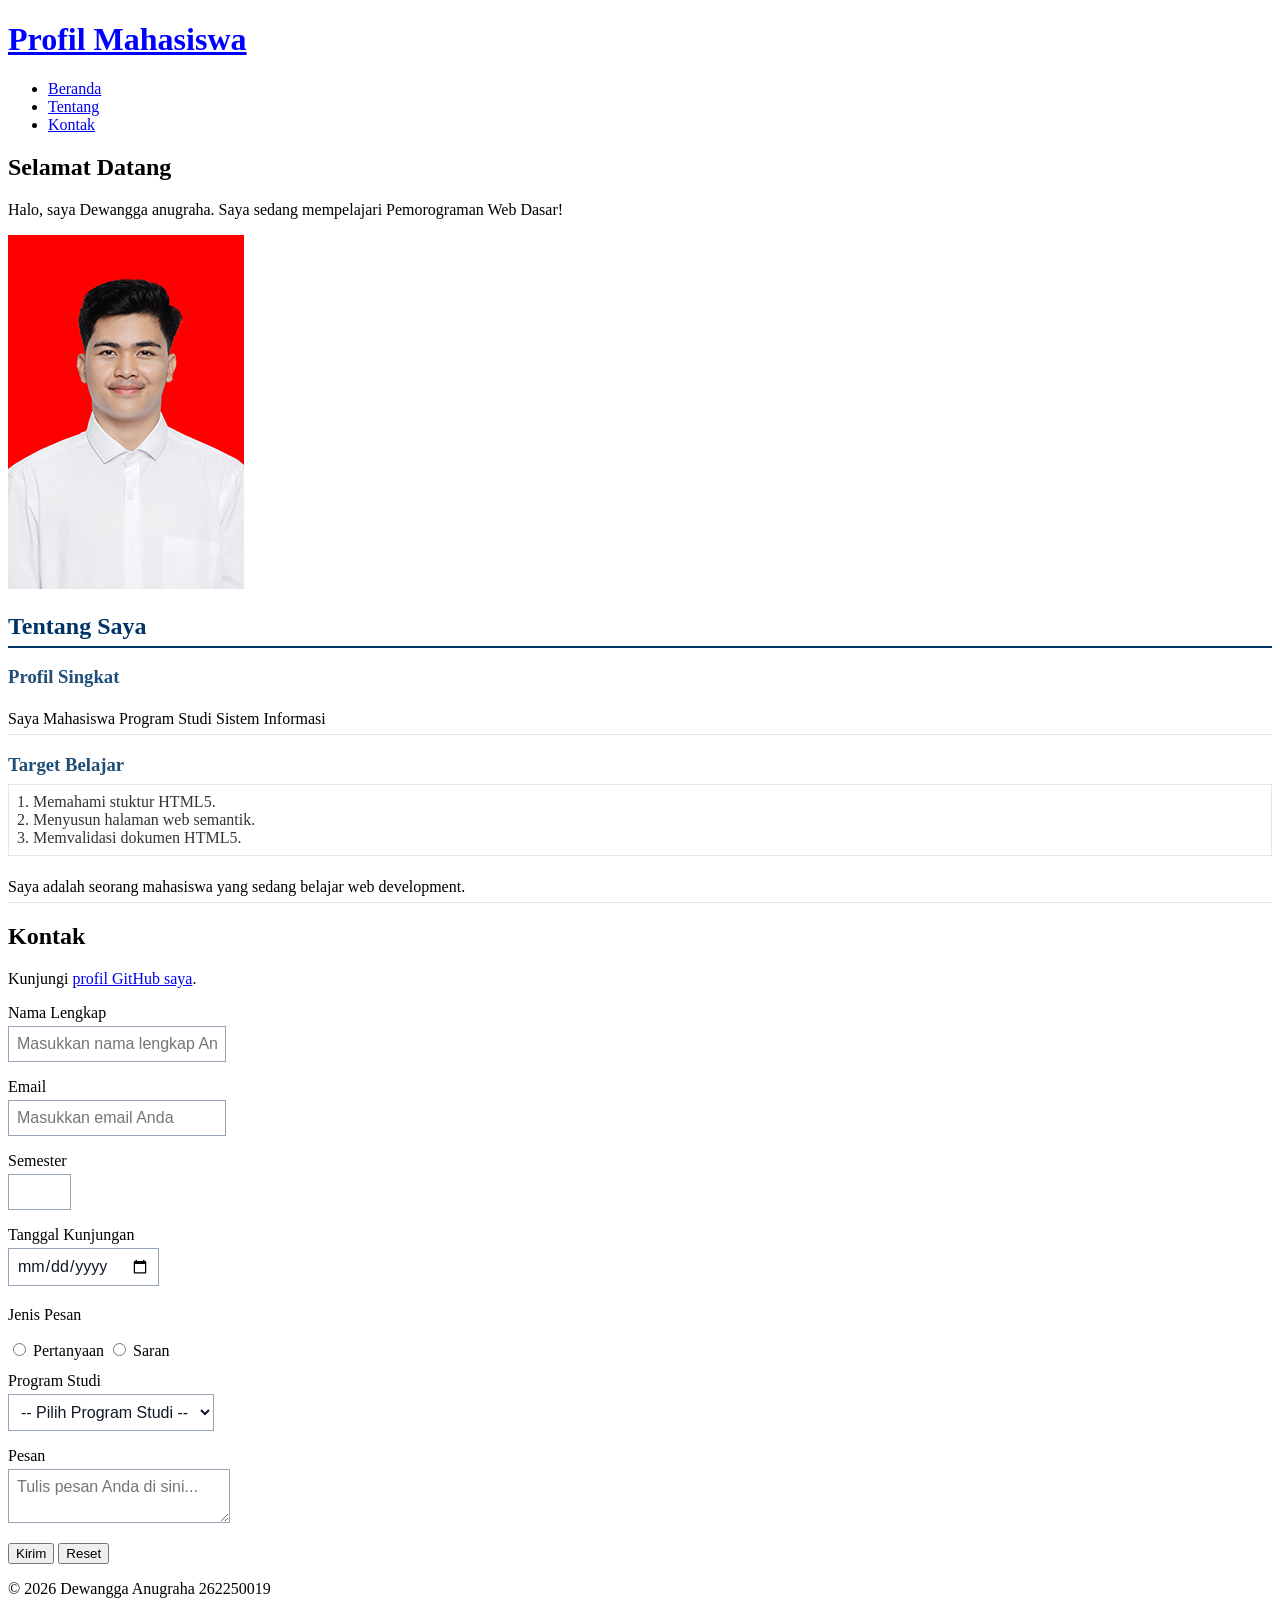
==== pertemuan-04/index.html @ 7c82d598 "memperbarui konten index di pertemuan-04" ====
<!DOCTYPE html>
<html lang="id">
  <head>
    <meta charset="UTF-8" />
    <meta name="viewport" content="width=device-width, initial-scale=1.0" />
    <title>Profil Mahasiswa</title>
    <link rel="stylesheet" href="style.css" />

</head>                   
<body>
  <header>
    <h1 style="color: blue; text-decoration: underline;">Profil Mahasiswa</h1>
    <nav>
      <ul>
        <li><a href="#Home">Beranda</a></li>
        <li><a href="#About">Tentang</a></li>
        <li><a href="#Contact">Kontak</a></li>
      </ul>
    </nav>
  </header>

    <main>
        <section id="home">
          <h2>Selamat Datang</h2>
          <p>Halo, saya Dewangga anugraha. Saya sedang mempelajari Pemorograman Web Dasar!</p>
          <img src="foto profil.jpeg" alt="foto profil Nama Mahasiswa">
        </section>

        <section id="about">
          <h2>Tentang Saya</h2>
          <article>
            <h3>Profil Singkat</h3>
            <p>Saya Mahasiswa Program Studi Sistem Informasi</p>

            <h3>Target Belajar</h3>
             <ol>
              <li>Memahami stuktur HTML5.</li>
              <LI>Menyusun halaman web semantik.</LI>
              <li>Memvalidasi dokumen HTML5.</li>
             </ol>
          </article>
          <p>Saya adalah seorang mahasiswa yang sedang belajar web development.</p>
        </section>

        <section id="kontak">
          <h2>Kontak</h2>
          <p>Kunjungi <a href="https://github.com/262250019">profil GitHub saya</a>.</p>
    </form>
    </fieldset>
          <form action="indeks.html" method="get">
            <div class="form-group">
              <label for="nama">Nama Lengkap</label><br>
              <input class="input-form"
                     type="text"
                     id="nama"
                     name="nama"
                     placeholder="Masukkan nama lengkap Anda"
                     minlength="3"
                     maxlength="50"
                     required>
            </div>

            <div class="form-group">
              <label for="email">Email</label><br>
              <input class="input-form"
                     type="email"
                     id="email"
                     name="email"
                     placeholder="Masukkan email Anda"
                      required>
            </div>

            <div class="form-group">
              <label for="semester">Semester</label><br>
              <input class="input-form"
                      type="number"
                      id="semester"
                      name="semester"
                      min="1"
                      max="14"
                      required>
            </div>

            <div class="form-group">
              <label for="tanggal">Tanggal Kunjungan</label><br>
              <input class="input-form"
                      type="date"
                      id="tanggal"
                      name="tanggal"
                      required>
            </div>

            <div class="form-group">
              <p>Jenis Pesan</p>
              <input type="radio" id="pertanyaan" name="jenis_pesan"
                      value="pertanyaan" required>
              <label for="pertanyaan">Pertanyaan</label>
              <input type="radio" id="saran" name="jenis_pesan"
                      value="saran" required>
              <label for="saran">Saran</label>
            </div>

            <div class="form-group">
               <label for="prodi">Program Studi</label><br>
               <select class="input-form" id="prodi" name="prodi" required>
                  <option value="">-- Pilih Program Studi --</option>
                  <option value="SI">Sistem Informasi</option>
                  <option value="TI">Teknik Informatika</option>
               </select>
            </div>

            <div class="form-group">
              <label for="pesan">Pesan</label><br>
              <textarea class="input-form"
                        id="pesan"
                        name="pesan"
                        maxlength="300"
                        placeholder="Tulis pesan Anda di sini..."
                        required></textarea>
            </div>

            <button type="submit">Kirim</button>
            <button type="reset">Reset</button>
          </form>
        </section>
    </main>

    <footer>
      <p>&copy; 2026 Dewangga Anugraha 262250019</p>
    </footer>
</body>
</html>
---- pertemuan-04/style.css ----
<style>
    #about {
      background-color: #ffffff;
      border: 1px solid #d0d7de;
      padding: 20px;
      margin: 20px 0;
      font-family: Arial, sans-serif;
    }

    #about h2 {
      color: #003366;
      border-bottom: 2px solid #003366;
      padding-bottom: 6px;
      margin-bottom: 16px;
    }

    #about h3 {
      color: #1f4e78;
      margin-bottom: 6px;
    }

    #about p {
      margin:6 px 0;
      padding: 6px 0;
      border-bottom: 1px solid #e6e6e6; 
    }

    #about ol {
      color: #333333;
      margin: 8px 0;
      padding: 8px 24px;
      border: 1px solid #e6e6e6;
    }

    #contact {
      background-color: #f8fafc;
      border: 1px solid #cbd5e1;
      padding: 20px;
      margin: 20px 0;
      font-family: Arial, sans-serif;
    }

    #contact h2 {
      color: #003366;
      border-bottom: 2px solid #003366;
      padding-bottom: 6px;
      margin-bottom: 16px;
    }

    .form-group {
      margin: 12px 0;
    }

    #contact label {
      color: #1f2937;
      font-weight: bold;
    }

    .input-form {
      background-color: #ffffff;
      color: #111827;
      font-family: Arial, sans-serif;
      font-size: 16px;
      padding: 8px;
      margin: 4px 0;
      border: 1px solid #94a3b8;
    }

    #contact button {
      background-color: #003366;
      color: #ffffff;
      font-weight: bold;
      padding: 8px 14px;
      margin: 8px 6px 0 0;
      border: 1px solid #003366;
    }
</style>
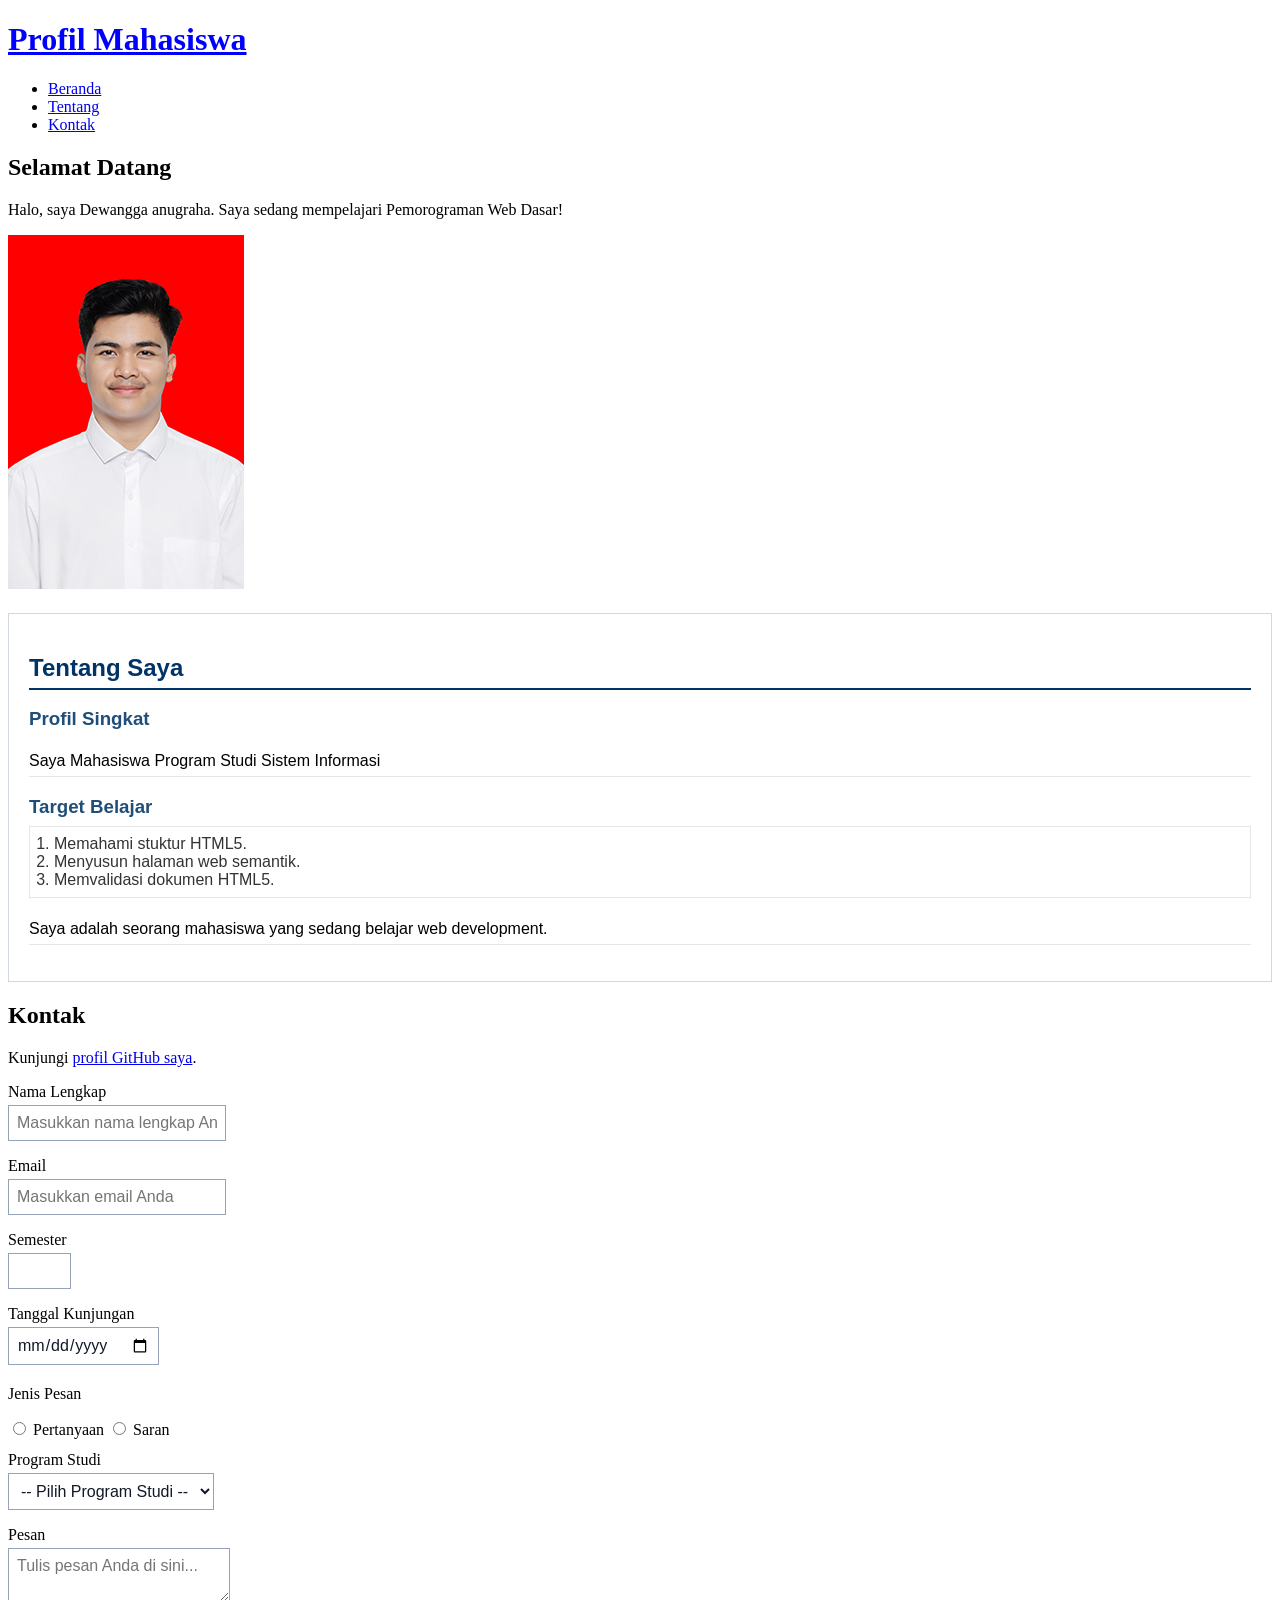
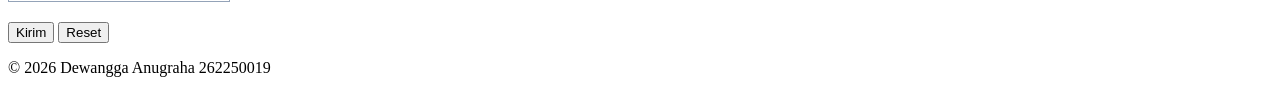
==== commit 8b9d905d: "memperbarui konten index di pertemuan-04" ====
--- a/pertemuan-04/index.html
+++ b/pertemuan-04/index.html
@@ -5,7 +5,6 @@
     <meta name="viewport" content="width=device-width, initial-scale=1.0" />
     <title>Profil Mahasiswa</title>
     <link rel="stylesheet" href="style.css" />
-
 </head>                   
 <body>
   <header>
--- a/pertemuan-04/style.css
+++ b/pertemuan-04/style.css
@@ -1,4 +1,4 @@
-  <style>
+
     #about {
       background-color: #ffffff;
       border: 1px solid #d0d7de;
@@ -74,4 +74,5 @@
       margin: 8px 6px 0 0;
       border: 1px solid #003366;
     }
-</style>+
+     
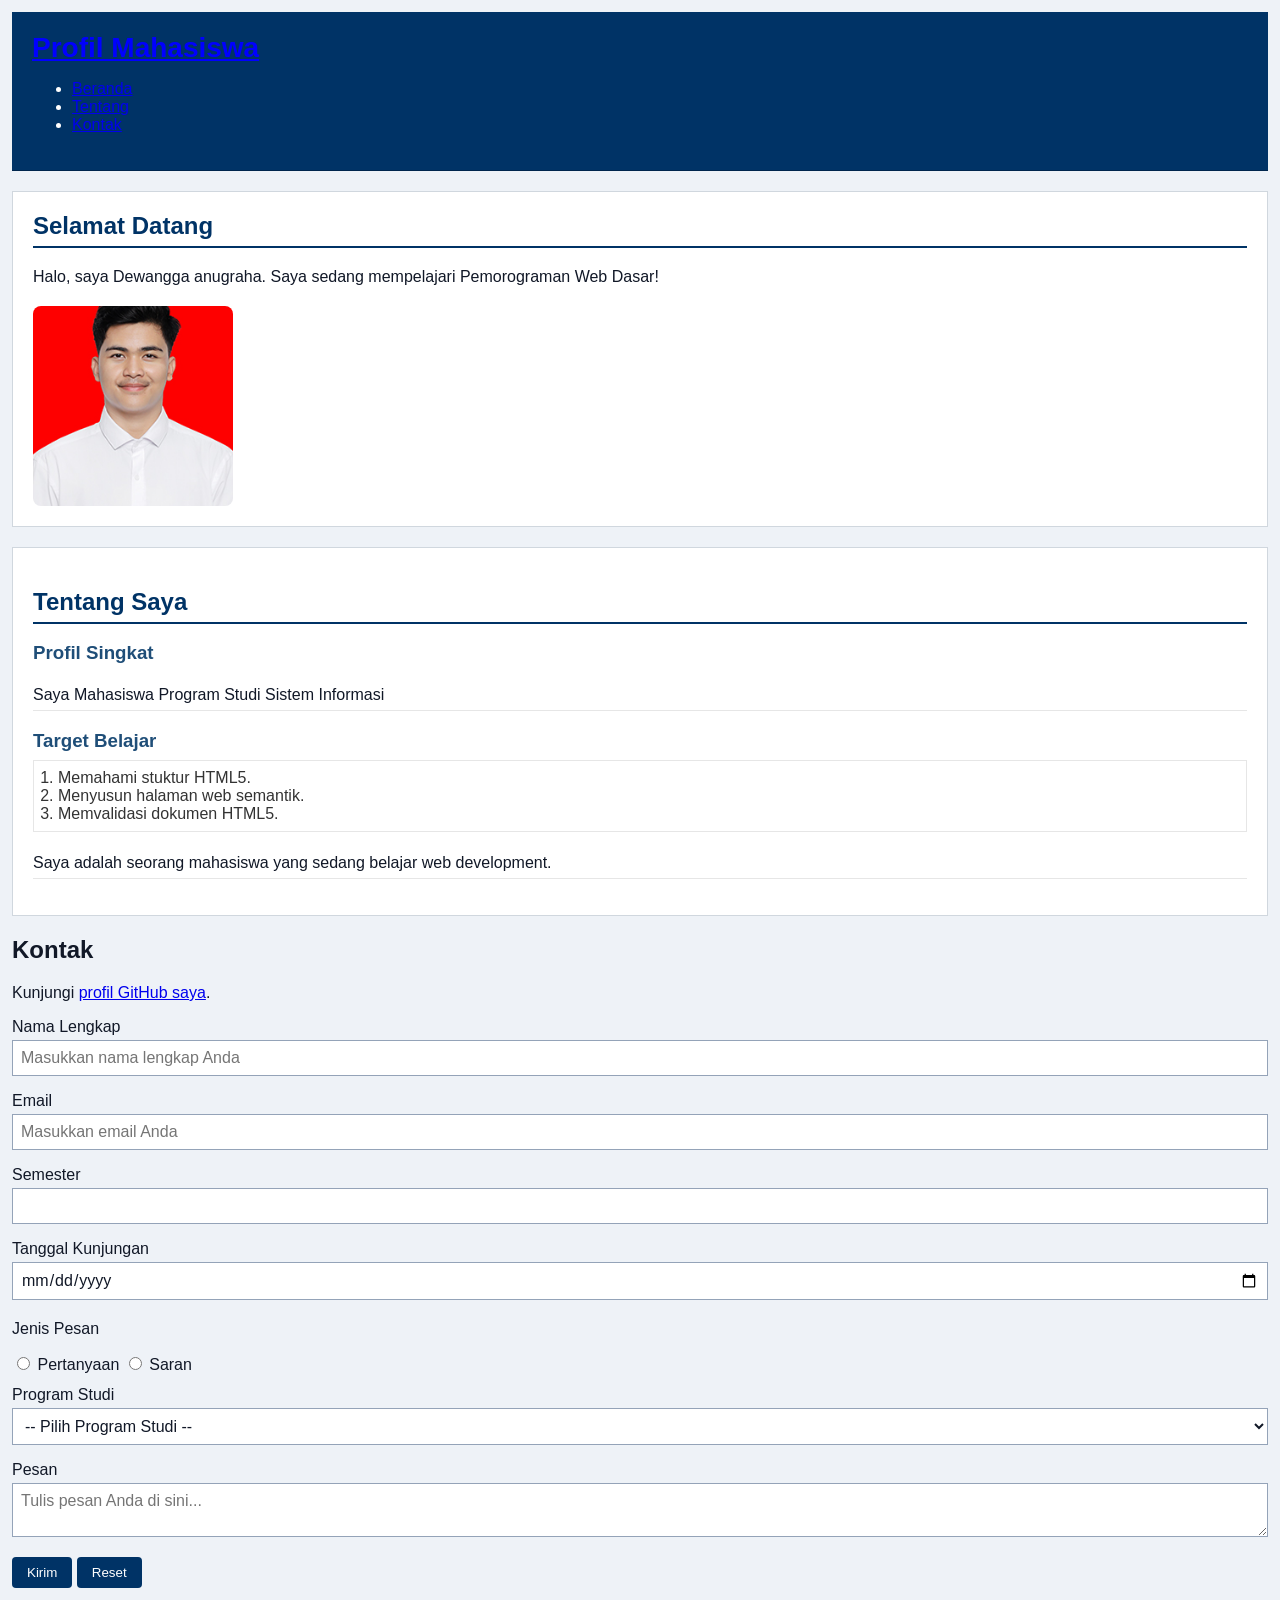
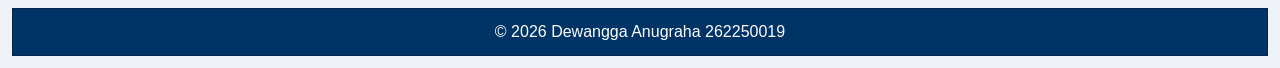
==== commit c05b589d: "terapkan penataan elemen halaman pada P4" ====
--- a/pertemuan-04/index.html
+++ b/pertemuan-04/index.html
@@ -22,7 +22,7 @@
         <section id="home">
           <h2>Selamat Datang</h2>
           <p>Halo, saya Dewangga anugraha. Saya sedang mempelajari Pemorograman Web Dasar!</p>
-          <img src="foto profil.jpeg" alt="foto profil Nama Mahasiswa">
+          <img src="foto profil.jpeg" alt="foto profil Nama Mahaasiswa" />
         </section>
 
         <section id="about">
@@ -124,7 +124,7 @@
         </section>
     </main>
 
-    <footer>
+    <footer id="footer">
       <p>&copy; 2026 Dewangga Anugraha 262250019</p>
     </footer>
 </body>
--- a/pertemuan-04/style.css
+++ b/pertemuan-04/style.css
@@ -1,3 +1,59 @@
+    * {
+       box-sizing: border-box;
+    }
+
+    body {
+      margin: 0;
+      padding: 12px;
+      font-family: Arial, sans-serif;
+      color: #111827;
+      background-color: #eef2f7;
+    }
+
+    /* Header */
+    header {
+      background-color: #003366;
+      color: #ffffff;
+      padding: 20px;
+      margin-bottom: 20px;
+      border-bottom: 1px solid #00264d;
+    }
+
+    header h1 {
+      margin: 0 0 16px 0;
+      font-size: 28px;
+    }
+
+    section {
+      width: 100%;
+    }
+
+    #home { 
+      background-color: #ffffff;
+      border: 1px solid #d0d7de;
+      padding: 20px;
+      margin: 0;
+    }
+
+    #home h2 {
+      color: #003366;
+      border-bottom: 2px solid #003366;
+      padding-bottom: 6px;
+      margin-top: 0;
+      margin-bottom: 16px;
+    }
+
+    #home p {
+      line-height: 1.6;
+      margin: 0 0 16px;
+    }
+
+    #home img {
+      display: block;
+      width: 240%;
+      height: auto;
+      border-radius: 8px;
+    }
 
     #about {
       background-color: #ffffff;
@@ -64,9 +120,17 @@
       padding: 8px;
       margin: 4px 0;
       border: 1px solid #94a3b8;
+      width: 100%;
+      max-width: 100%;
+    }
+
+    #contact textarea {
+      min-height: 80px;
+      resize: vertical;
     }
 
     #contact button {
+      cursor: pointer;
       background-color: #003366;
       color: #ffffff;
       font-weight: bold;
@@ -75,4 +139,36 @@
       border: 1px solid #003366;
     }
 
+    /* Footer */
+    #footer {
+      background-color: #003366;
+      color: #ffffff;
+      text-align: center;
+      padding: 14px 20px;
+      margin-top: 20px;
+      border: 1px solid #00264d;
+    }
+
+    footer p {
+      margin: 0;
+    }
+
+    /*foto profil*/
+    img {
+         width: 200px !important;
+         height: 200px !important;
+         object-fit: cover;
+    }
+
+    button,
+    input[type="submit"] ,
+    input[type="reset"] {
+         background-color: #003366;
+         color: #ffffff;
+         border: none;
+         padding: 8px 15px;
+         border-radius: 4px;
+         cursor: pointer;
+    }
+
      
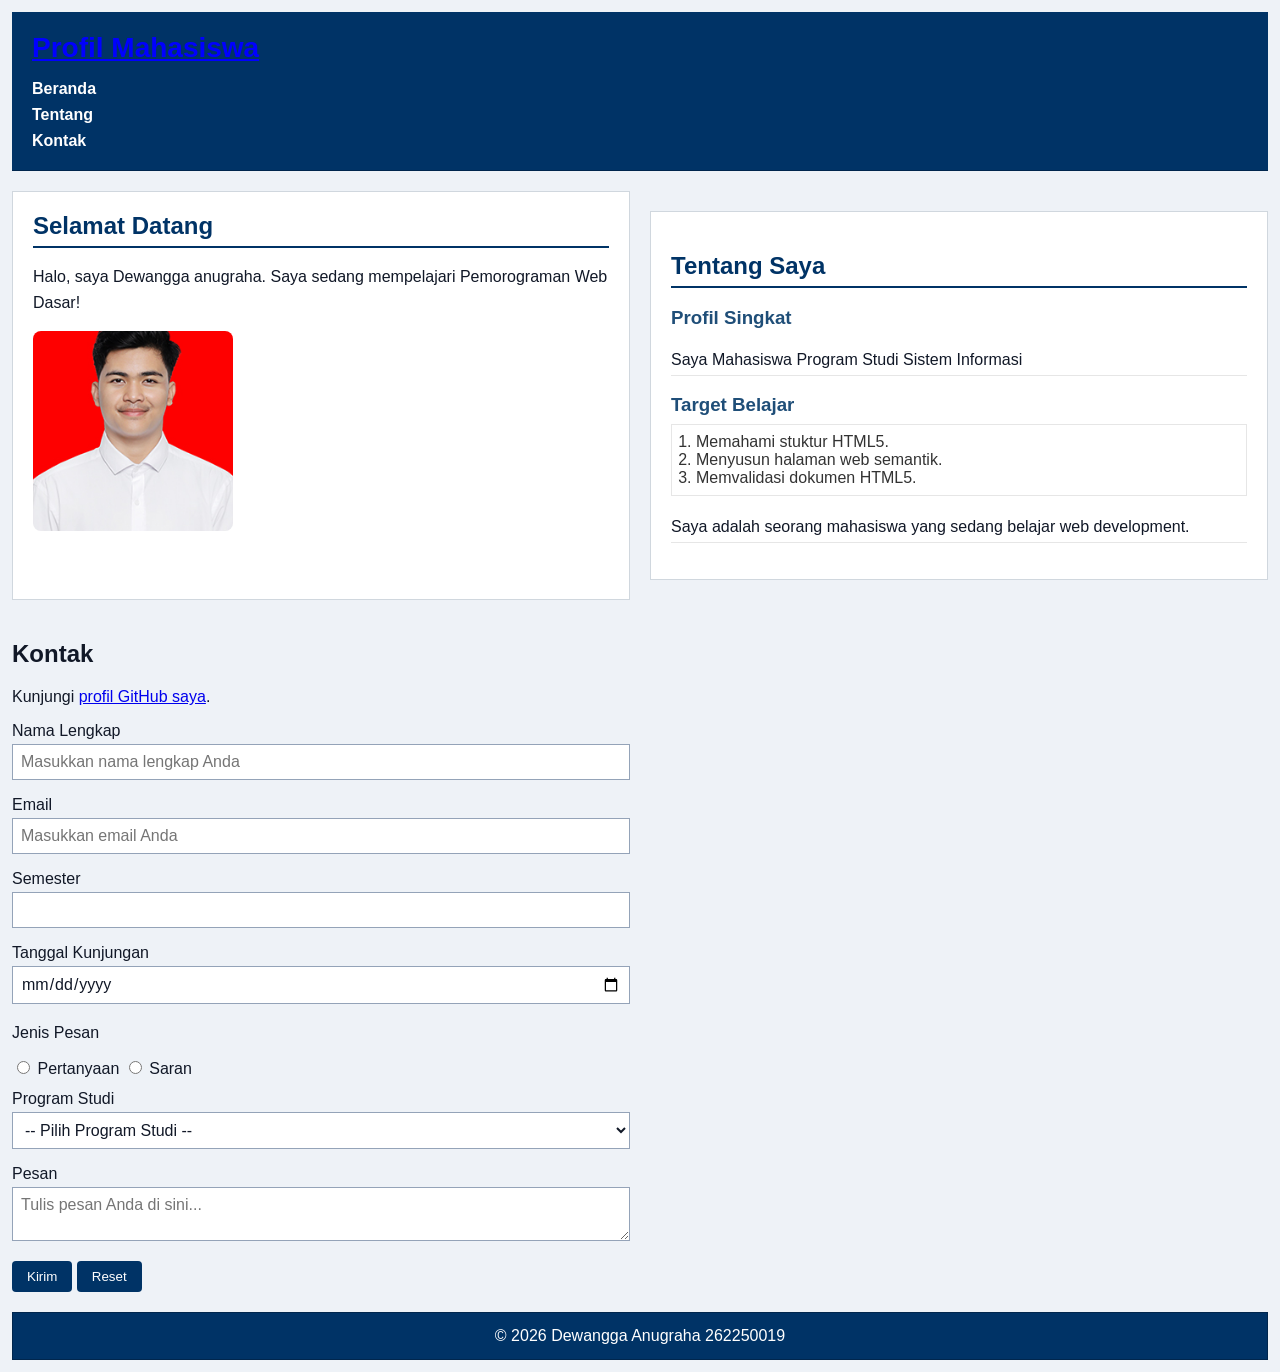
==== commit 567ebae0: "memperbarui konten utama di P5" ====
--- a/pertemuan-04/index.html
+++ b/pertemuan-04/index.html
@@ -5,15 +5,15 @@
     <meta name="viewport" content="width=device-width, initial-scale=1.0" />
     <title>Profil Mahasiswa</title>
     <link rel="stylesheet" href="style.css" />
-</head>                   
+  </head>                   
 <body>
   <header>
     <h1 style="color: blue; text-decoration: underline;">Profil Mahasiswa</h1>
     <nav>
       <ul>
-        <li><a href="#Home">Beranda</a></li>
-        <li><a href="#About">Tentang</a></li>
-        <li><a href="#Contact">Kontak</a></li>
+          <li><a href="#Home">Beranda</a></li>
+          <li><a href="#About">Tentang</a></li>
+          <li><a href="#Contact">Kontak</a></li>
       </ul>
     </nav>
   </header>
--- a/pertemuan-04/style.css
+++ b/pertemuan-04/style.css
@@ -22,6 +22,29 @@
     header h1 {
       margin: 0 0 16px 0;
       font-size: 28px;
+    }
+
+    nav ul {
+      display: flex;
+      flex-direction: column;
+      justify-content: flex-start;
+      align-items: flex-start;
+      gap: 8px;
+      margin: 0;
+      padding: 0;
+      list-style: none;
+    }
+
+    nav a {
+      color: #ffffff;
+      font-weight: bold;
+      text-decoration: none;
+    }
+
+    main {
+      display: grid;
+      grid-template-columns: 1fr 1fr;
+      gap: 20px;
     }
 
     section {
@@ -94,6 +117,7 @@
       padding: 20px;
       margin: 20px 0;
       font-family: Arial, sans-serif;
+      grid-column: 1 / -1;
     }
 
     #contact h2 {
@@ -171,4 +195,22 @@
          cursor: pointer;
     }
 
+    @media (max-width: 768px) {
+      /*aturan CSS untuk viewportpada dengan lebar minimal 768px */
+      main {
+        grid-template-columns: 1fr 1fr;
+      }
+
+      nav ul {
+        flex-direction: row;
+        justify-content: flex-start;
+        align-items: center;
+        gap: 16px;
+      }
+
+      #contact {
+        grid-column: 1 / -1;
+      }
+    }
+
      
